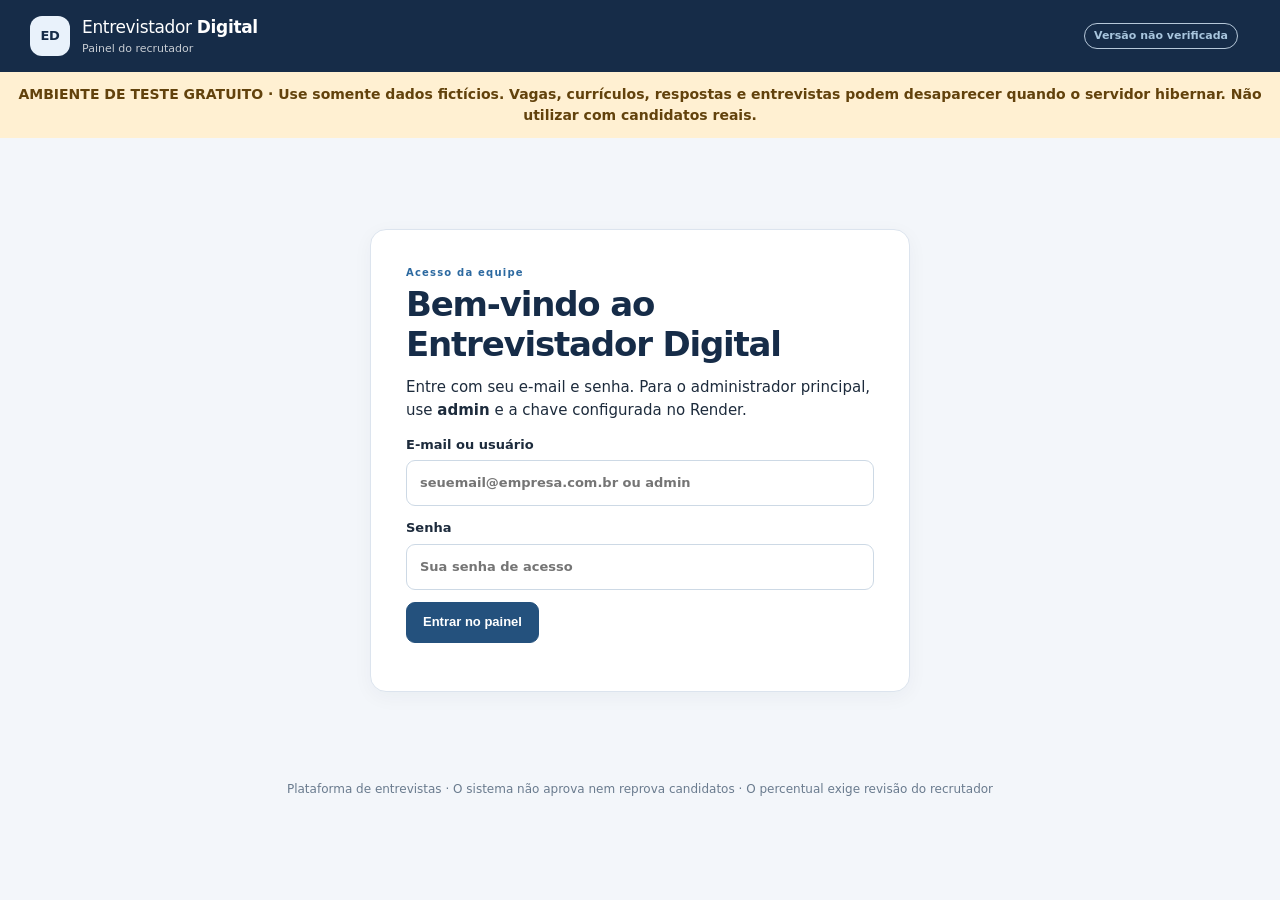
==== static/index.html @ 3779bd79 "Add files via upload" ====
<!DOCTYPE html><html lang="pt-BR"><head><meta charset="UTF-8"><meta name="viewport" content="width=device-width,initial-scale=1,viewport-fit=cover"><title>Entrevistador Digital | Painel</title><meta name="ed-ui-version" content="9.7.2-editorial-review"><link rel="stylesheet" href="/static/styles.css"><meta http-equiv="Cache-Control" content="no-store"></head><body>
<header class="top"><div class="brand"><span class="brand-icon">ED</span><span>Entrevistador <strong>Digital</strong><small>Painel do recrutador</small></span></div><div class="topright"><span id="runtimeVersion" class="microtag" title="Versão consultada no servidor">Verificando versão...</span><span id="currentAccount" class="topaccount"></span><button id="logout" class="textbtn hidden">Sair</button></div></header>
<div style="padding:12px 18px;background:#fff0d2;color:#62420c;font:600 14px/1.5 system-ui;text-align:center">AMBIENTE DE TESTE GRATUITO · Use somente dados fictícios. Vagas, currículos, respostas e entrevistas podem desaparecer quando o servidor hibernar. Não utilizar com candidatos reais.</div>
<main class="container">
<section id="signin" class="auth"><div class="paper"><div class="eyebrow">Acesso da equipe</div><h1>Bem-vindo ao Entrevistador Digital</h1><p>Entre com seu e-mail e senha. Para o administrador principal, use <strong>admin</strong> e a chave configurada no Render.</p><form id="loginForm" class="formgrid"><label>E-mail ou usuário<input id="identifier" type="text" autocomplete="username" required placeholder="seuemail@empresa.com.br ou admin"></label><label>Senha<input id="pass" type="password" autocomplete="current-password" required placeholder="Sua senha de acesso"></label><button class="btn primary" type="submit">Entrar no painel</button></form><p id="authMsg" class="error"></p></div></section>
<section id="changePasswordScreen" class="auth hidden"><div class="paper"><h2>Defina sua senha pessoal</h2><p class="hint">Sua primeira senha é provisória. Defina uma nova senha antes de acessar vagas e candidatos.</p><form id="passwordChangeForm"><label>Senha provisória<input type="password" id="oldPersonalPassword" autocomplete="current-password" required></label><label>Nova senha (mínimo de 8 caracteres, letras e números)<input type="password" id="newPersonalPassword" autocomplete="new-password" required minlength="8"></label><label>Confirmar nova senha<input type="password" id="confirmPersonalPassword" autocomplete="new-password" required minlength="8"></label><button class="btn primary">Salvar nova senha</button></form><p id="passwordChangeMsg" class="error"></p></div></section>
<section id="workspace" class="hidden">
<div class="hero"><div><div class="eyebrow">PROCESSO DE ENTREVISTAS</div><h1>Vagas, candidatos e pareceres</h1><p>Perguntas por responsabilidades, hard e soft skills. Entrevistas e avaliação fundamentada por responsabilidades, competências técnicas e comportamentais.</p></div><div><span class="statusflag">Piloto gratuito: respostas digitadas; avaliação humana</span><div style="margin-top:12px"><label class="hint">Logotipo opcional (PNG/JPG)<input type="file" id="logoUpload" accept="image/png,image/jpeg"></label><button type="button" id="saveLogo" class="btn outline small">Enviar logotipo</button> <button type="button" id="removeLogo" class="btn outline small">Retirar logotipo</button><div class="hint" id="logoMessage"></div></div><div style="margin-top:12px"><button type="button" id="backup" class="btn outline small">Baixar backup para guardar no Drive</button> <button type="button" id="openRestore" class="btn primary small hidden">Restaurar backup ZIP</button></div></div></div>
<nav class="tabs" aria-label="Áreas do painel"><button data-tab="vacancies" class="selected">Vagas e roteiro</button><button data-tab="candidates">Candidatos e convites</button><button data-tab="reports">Entrevistas e dossiês</button><button data-tab="users" id="usersTab" class="hidden">Usuários e acessos</button><button data-tab="backups" id="backupsTab" class="hidden">Backup e restauração</button></nav>
<section id="vacancies" class="tabpage">
<div class="twocol"><div class="paper"><div class="eyebrow">PASSO 01</div><h2>Descrição da vaga</h2><p class="hint">Carregue um arquivo PDF, Word, Excel ou TXT. A extração será exibida antes de gerar o roteiro.</p><form id="vacancyForm"><label>Título da vaga<input id="jobTitle" required placeholder="Ex.: Executivo(a) de Vendas" maxlength="160"></label><label>Importar descrição da vaga<input type="file" id="jobFile" accept=".pdf,.docx,.xlsx,.xls,.txt,.csv"></label><div id="sheets" class="hidden"><label>Conteúdo do arquivo<select id="sheetSelect"></select></label><button type="button" id="applySheet" class="btn outline">Aplicar texto selecionado</button></div><label>Descrição da vaga<textarea id="jobDescription" required rows="12" placeholder="Cole ou importe a descrição integral da vaga, incluindo responsabilidades, hard skills e soft skills."></textarea></label><button class="btn primary" type="submit">Gerar questionário fundamentado</button><div id="jobMsg" class="notice hidden"></div></form></div>
<div class="paper"><div class="eyebrow">PASSO 02</div><h2>Revisar perguntas</h2><label>Vaga selecionada<select id="vacancySelect"></select></label><div class="smallrow"><span id="qCounter" class="microtag">0 perguntas</span><button id="addQuestion" class="btn small outline" type="button">+ Incluir pergunta</button></div><p class="hint">Perguntas específicas por atividade, técnica e comportamento. Confira o foco da avaliação e o trecho de origem antes de convidar candidatos.</p><div id="questions" class="questionlist"></div><div class="buttonrow"><button id="saveQuestions" class="btn primary" type="button">Salvar questionário</button><button id="regenerateQuestions" class="btn outline" type="button" title="Recria o roteiro usando responsabilidades, conhecimentos e comportamentos da descrição. Substitui perguntas anteriores desta vaga.">Regenerar roteiro contextual</button></div><div id="qMsg" class="notice hidden"></div></div></div></section>
<section id="candidates" class="tabpage hidden"><div class="twocol"><div class="paper"><div class="eyebrow">PASSO 03</div><h2>Preparar candidato</h2><p class="hint">Documentos privados no servidor. Antes de convidar candidatos reais, configure HTTPS, privacidade, armazenamento e acesso seguro.</p><form id="candidateForm"><label>Vaga<select id="candidateVacancy" required></select></label><label>Nome do candidato<input name="name" id="candidateName" required placeholder="Use um nome fictício no teste"></label><label>Currículo (PDF, DOCX, TXT ou Excel)<input name="cv" type="file" accept=".pdf,.docx,.xlsx,.xls,.csv,.txt"></label><label>Relatório DISC<input name="disc" type="file" accept=".pdf,.docx,.xlsx,.xls,.csv,.txt"></label><label>Comparativo DISC (opcional)<input name="disc_comparativo" type="file" accept=".pdf,.docx,.xlsx,.xls,.csv,.txt"></label><label>Endereço do LinkedIn<input id="linkedinUrl" placeholder="https://www.linkedin.com/in/..." type="url"></label><label>LinkedIn exportado em PDF (opcional)<input name="linkedin_pdf" type="file" accept=".pdf,.docx,.xlsx,.xls,.txt"></label><label>Conteúdo do perfil (opcional)<textarea id="linkedinText" rows="3" placeholder="Cole informações autorizadas do LinkedIn para leitura textual."></textarea></label><button class="btn primary" type="submit">Cadastrar e gerar convite</button></form><div id="inviteResult" class="notice hidden"></div></div><div class="paper"><div class="eyebrow">CONVITES</div><h2>Candidatos cadastrados</h2><div id="candidateCards" class="cards"></div></div></div></section>
<section id="reports" class="tabpage hidden"><div class="twocol"><div class="paper"><div class="eyebrow">PASSO 04</div><h2>Análise das entrevistas</h2><label>Candidato<select id="reportCandidate"></select></label><div id="reportCandidateInfo" class="hint"></div><details class="paper" style="margin:12px 0;padding:12px"><summary><strong>Adicionar currículo, DISC ou LinkedIn ao candidato existente</strong></summary>
<p class="hint">Se algum arquivo ficou ausente na avaliação, anexe-o aqui. O vínculo e o convite da entrevista são mantidos. Depois gere novamente a análise.</p>
<form id="materialsForm" class="formgrid">
<label>Currículo PDF ou Word<input type="file" name="cv" accept=".pdf,.docx,.txt"></label>
<label>DISC<input type="file" name="disc" accept=".pdf,.docx,.txt"></label>
<label>Comparativo DISC<input type="file" name="disc_comparativo" accept=".pdf,.docx,.txt"></label>
<label>LinkedIn exportado em PDF<input type="file" name="linkedin_pdf" accept=".pdf,.docx,.txt"></label>
<button class="btn outline" type="submit">Anexar materiais e atualizar fontes</button>
</form><p id="materialsMsg" class="notice hidden"></p></details><div class="notice" style="display:block" id="transcriptionState">Novas entrevistas utilizam somente texto. Gravações de entrevistas anteriores continuam disponíveis para conferência e transcrição manual.</div><label>Modelo de avaliação técnica (somente se houver serviço configurado)<input id="ollamaModel" value="" placeholder="Deixe vazio neste piloto no Render"></label><p class="hint">As respostas de novas entrevistas são digitadas; não há transcrição automática. O servidor de teste NÃO executa Ollama: sem um modelo de análise conectado, o sistema organiza as evidências e permite revisão humana, sem inventar notas iniciais. A análise por modelo é uma configuração separada.</p><button id="analyze" class="btn primary" type="button">Gerar ou atualizar minuta do dossiê</button><div class="buttonrow"><button id="previewPdf" class="btn outline" type="button">Baixar prévia PDF (minuta)</button><button id="downloadPdf" class="btn outline" type="button">Baixar parecer aprovado PDF</button><button id="downloadInternalPdf" class="btn outline" type="button">Baixar análise interna PDF</button><button id="downloadJson" class="btn outline" type="button">Exportar evidências JSON</button></div><p id="analysisMsg" class="notice hidden"></p><h3>Respostas da entrevista</h3><p class="hint">Áudios anteriores permanecem disponíveis. Quando não houver transcrição, ouça a gravação e registre fielmente o conteúdo para análise.</p><div id="answersArea"></div></div><div class="paper"><div class="eyebrow">PARECER TÉCNICO</div><h2>Aderência técnica e revisão humana</h2><div id="reportContent"><p class="hint">Selecione um candidato e gere a análise para visualizar o dossiê.</p></div>
 <div class="paper" style="margin-top:16px"><h3>Parecer para envio ao cliente</h3><p class="hint">Texto final organizado em Competências Técnicas, Competências Comportamentais e Parecer de Recomendação. O PDF enviado ao cliente não revela notas por critério, pesos, cálculos ou histórico de revisão.</p>
 <button id="draftClientReport" class="btn outline" type="button">Preparar novamente o texto a partir das fontes</button><p class="hint">Proposta de redação técnica baseada na trajetória e nos exemplos da entrevista. Requer conferência das evidências e revisão do recrutador.</p><label>Competências técnicas<textarea id="clientTech" rows="7" placeholder="Descreva a trajetória, experiências, responsabilidades e domínio técnico relacionados à vaga. Separe parágrafos com uma linha em branco."></textarea></label>
 <label>Competências comportamentais<textarea id="clientBehavior" rows="6" placeholder="Relacione comportamentos observados na entrevista, evidências concretas e análise contextual do DISC."></textarea></label>
 <label>Parecer de recomendação<textarea id="clientRecommendation" rows="5" placeholder="Conclusão do recrutador, pontos fortes, lacunas relevantes e recomendação sobre a próxima etapa."></textarea></label>
 <button id="saveClientReport" class="btn outline" type="button">Salvar rascunho sem aprovar</button><div class="notice" id="clientReportState" style="display:block;margin-top:10px">Revise o texto. Para concluir, use Aprovar e gerar dossiê PDF.</div><button id="approveClientReport" class="btn primary" type="button">Aprovar e gerar dossiê PDF</button>
 </div></div></div></section>
<section id="users" class="tabpage hidden"><div class="twocol"><div class="paper"><div class="eyebrow">ACESSO DA EQUIPE</div><h2>Cadastrar usuário</h2><p class="hint">Cada recrutador entra com e-mail e senha próprios. Somente administradores gerenciam estas contas. As senhas não são enviadas por e-mail automaticamente.</p>
<form id="createUserForm"><label>Nome<input id="staffName" required maxlength="120" placeholder="Nome do recrutador"></label><label>E-mail de acesso<input id="staffEmail" type="email" required placeholder="pessoa@empresa.com.br"></label><label>Perfil<select id="staffRole"><option value="recrutador">Recrutador</option><option value="administrador">Administrador</option></select></label><label>Senha provisória<input id="staffPassword" type="password" required minlength="8" autocomplete="new-password" placeholder="Mínimo 8 caracteres, letras e números"></label><label>Confirme a senha provisória<input id="staffPasswordConfirm" type="password" required minlength="8" autocomplete="new-password"></label><p class="hint">A pessoa terá de definir sua senha definitiva no primeiro acesso.</p><button type="submit" class="btn primary">Criar usuário</button></form><p class="notice hidden" id="usersMsg"></p></div><div class="paper"><div class="eyebrow">EQUIPE</div><h2>Usuários cadastrados</h2><div id="staffList"></div><div id="resetPanel" class="notice hidden"><h3>Redefinir senha provisória</h3><p id="resetLabel"></p><form id="resetPasswordForm"><label>Nova senha provisória<input type="password" id="resetPasswordValue" required minlength="8" autocomplete="new-password"></label><label>Confirmar senha<input type="password" id="resetPasswordConfirm" required minlength="8" autocomplete="new-password"></label><button type="submit" class="btn primary small">Redefinir senha</button> <button id="cancelReset" type="button" class="btn outline small">Cancelar</button></form></div><p class="hint">Desativar uma conta encerra suas sessões. A senha principal do administrador continua gerenciada em Environment no Render.</p></div></div>
</section>
<section id="backups" class="tabpage hidden">
<div class="paper" style="margin-top:18px"><div class="eyebrow">ADMINISTRAÇÃO · BACKUP</div><h2>Restaurar backup</h2>
<p class="hint"><strong>Acesso:</strong> todos os administradores ativos. <strong>Local:</strong> Administração → Backup e restauração.</p>
<p class="hint">Qualquer usuário ativo com perfil Administrador pode restaurar. A operação substitui o banco e os anexos atuais, inclusive contas e entrevistas. Todas as sessões serão encerradas. Guarde antes um backup do estado atual no Google Drive.</p>
<form id="restoreForm"><label>Arquivo de backup ZIP<input id="restoreFile" type="file" accept=".zip,application/zip" required></label><label>Confirmação de substituição<input id="restoreConfirmation" placeholder="Digite RESTAURAR BACKUP" autocomplete="off" required></label><button type="submit" class="btn outline" id="restoreButton">Validar e restaurar backup</button></form><p id="restoreMsg" class="notice hidden"></p></div></section>
</section>
<footer class="footer">Plataforma de entrevistas · O sistema não aprova nem reprova candidatos · O percentual exige revisão do recrutador</footer></main>
<script src="/static/app.js?v=9.7.2-editorial-review" defer></script></body></html>
---- static/styles.css ----
:root{--navy:#162c48;--blue:#24517d;--accent:#2c69a0;--paper:#fff;--bg:#f3f6fa;--text:#1d2b3c;--mute:#5d6c7e;--border:#dce4ee;--light:#edf3f9;--ok:#276b55}*{box-sizing:border-box}body{margin:0;background:var(--bg);color:var(--text);font-family:Inter,system-ui,-apple-system,BlinkMacSystemFont,'Segoe UI',sans-serif;font-size:15px;line-height:1.52}h1{font-size:clamp(25px,3vw,34px);letter-spacing:-.035em;line-height:1.16;margin:5px 0 12px;color:var(--navy)}h2{font-size:21px;letter-spacing:-.02em;margin:2px 0 12px;color:var(--navy)}h3{font-size:16px;margin:20px 0 9px;color:var(--navy)}p{margin:6px 0 13px}.top{background:var(--navy);padding:13px max(16px,calc((100vw - 1220px)/2));color:#fff;min-height:72px;display:flex;align-items:center;justify-content:space-between;gap:14px}.brand{display:flex;gap:12px;align-items:center;font-size:17px;letter-spacing:-.02em}.brand small{display:block;font-size:11px;font-weight:400;opacity:.76;letter-spacing:0}.brand-icon{display:grid;place-items:center;background:#e9f2fb;color:var(--navy);font-size:13px;font-weight:800;border-radius:12px;width:40px;height:40px}.topright{display:flex;align-items:center;gap:12px}.microtag{display:inline-block;border:1px solid #b6c8d9;color:#a8c5dd;padding:4px 9px;border-radius:20px;font-size:11px;font-weight:600}.container{max-width:1230px;margin:0 auto;padding:26px 22px 48px}.hero{display:flex;align-items:center;justify-content:space-between;gap:20px;padding:7px 0 16px}.hero p{color:var(--mute)}.eyebrow{font-weight:800;letter-spacing:.12em;font-size:10px;color:var(--accent);margin-bottom:5px}.statusflag{border-radius:20px;padding:7px 13px;background:#e5f4ed;color:#246e51;font-size:12px;font-weight:700;white-space:nowrap}.tabs{display:flex;gap:7px;margin:5px 0 17px;overflow-x:auto}.tabs button{border:1px solid var(--border);background:white;padding:11px 16px;color:var(--navy);font-weight:700;cursor:pointer;border-radius:10px;white-space:nowrap}.tabs button.selected{background:var(--navy);color:white;border-color:var(--navy)}.twocol{display:grid;grid-template-columns:minmax(0,1fr) minmax(0,1fr);gap:18px;align-items:start}.paper{background:var(--paper);border:1px solid var(--border);border-radius:16px;box-shadow:0 5px 20px rgba(20,45,75,.045);padding:25px}.auth{max-width:540px;margin:65px auto}.auth .paper{padding:35px}.hidden{display:none!important}.hint{color:var(--mute);font-size:13px}.error{font-size:13px;color:#a43238}.notice{margin:15px 0 0;background:#eff5fb;padding:12px;border-radius:9px;color:#244663;font-size:13px;border:1px solid #d7e5f4;overflow-wrap:anywhere}label{display:block;font-size:13px;font-weight:650;color:var(--text);margin:12px 0}input,textarea,select{font:inherit;display:block;width:100%;max-width:100%;padding:12px 13px;margin-top:6px;border:1px solid #cdd9e5;border-radius:9px;background:white;color:#223246;outline-offset:3px}textarea{resize:vertical;line-height:1.5}input:focus,textarea:focus,select:focus{border-color:var(--accent);outline:2px solid #afd0ef}.btn{border:1px solid var(--border);border-radius:9px;padding:11px 16px;font-weight:700;cursor:pointer;font-size:13px;line-height:1.3;transition:filter .15s}.btn:hover{filter:brightness(.95)}.btn:disabled{opacity:.47;cursor:not-allowed}.btn.primary{color:white;background:var(--blue);border-color:var(--blue)}.btn.outline{color:var(--blue);background:white;border-color:#a9c2d8}.btn.small{padding:6px 10px;font-size:12px}.textbtn{background:none;border:0;color:white;text-decoration:underline;cursor:pointer}.smallrow,.buttonrow{display:flex;gap:10px;align-items:center;flex-wrap:wrap;margin:12px 0}.smallrow{justify-content:space-between}.smallrow .microtag{color:var(--mute);border-color:var(--border)}.buttonrow.between{justify-content:space-between}.questionlist{max-height:720px;overflow-y:auto;padding-right:5px}.questioncard,.card,.criterion{border:1px solid var(--border);padding:14px;border-radius:12px;margin:10px 0;background:#fff}.questioncard .meta{display:flex;align-items:center;justify-content:space-between;gap:8px}.category{font-size:10px;font-weight:800;color:var(--blue);text-transform:uppercase;letter-spacing:.05em}.origin{background:var(--light);border-left:3px solid #9ebfdb;padding:8px 10px;font-size:12px;color:#3d5168;margin:8px 0;border-radius:4px;overflow-wrap:anywhere}.questioncard textarea{font-size:13px;margin:8px 0}.questioncard select{font-size:12px;margin:3px 0}.questioncard .smallrow{margin:4px 0}.cards{max-height:700px;overflow-y:auto}.card h3{margin:0 0 6px}.card p{margin:2px 0 8px;font-size:13px}.invite{overflow-wrap:anywhere;background:#edf5fe;border:1px solid #cadeec;border-radius:8px;padding:9px;font-size:12px}.kpi{display:grid;grid-template-columns:repeat(2,minmax(0,1fr));gap:10px;margin:10px 0}.kpi div{padding:14px;background:var(--light);border-radius:9px}.kpi strong{font-size:27px;display:block;color:var(--navy);line-height:1.3}.kpi small{font-size:12px;color:var(--mute)}.criterion{margin:12px 0}.criterion strong{font-size:13px}.criterion select{max-width:150px}.criterion p{margin:7px 0;font-size:13px}.answerrow{border-top:1px solid var(--border);padding:12px 0}.answerrow p{font-size:13px}.answerrow audio{width:100%;max-width:360px}.candidate-body{background:#f5f8fb}.candidate-container{max-width:760px;margin:28px auto;padding:0 15px}.candidate-container .paper{padding:clamp(18px,4vw,38px)}.questionPrompt{background:#eaf2fb;border-left:4px solid var(--accent);padding:22px;border-radius:10px;margin:20px 0;font-weight:650;font-size:18px;line-height:1.5}.progressline{display:flex;justify-content:space-between;font-weight:700;font-size:12px;color:var(--mute)}.progressbar{height:7px;background:#e3eaf1;border-radius:20px;overflow:hidden;margin:9px 0 15px}.progressbar>div{height:100%;background:var(--accent);width:0;transition:width .2s}.modes{display:flex;gap:8px;margin:16px 0}.mode{border:1px solid #bdcfdf;background:white;color:#2f506e;font-weight:700;border-radius:9px;padding:12px;cursor:pointer;flex:1}.mode.selected{background:var(--navy);color:white;border-color:var(--navy)}.recordbox{background:#f7fafc;padding:18px;border:1px dashed #a8bdcf;border-radius:12px;text-align:center}.recordbox audio{width:100%;margin-top:13px}.finish{text-align:center;padding:30px 12px}.successmark{display:inline-grid;place-items:center;border-radius:50%;width:64px;height:64px;background:#e0f2e8;color:#277051;font-size:35px}.footer{color:#6a7b8e;text-align:center;font-size:12px;padding:23px 0}.auth code{color:#294c72;background:#edf4fa;border-radius:4px;padding:2px 4px;overflow-wrap:anywhere}@media(max-width:860px){.twocol{grid-template-columns:1fr}.hero{flex-direction:column;align-items:flex-start}.statusflag{align-self:flex-start}.container{padding:18px 12px 36px}.paper{padding:17px}.top{padding:12px 14px}.top .microtag{display:none}.auth{margin:35px auto}.auth .paper{padding:23px}.tabs button{padding:10px 12px;font-size:12px}}@media(max-width:370px){.modes{flex-direction:column}.questionPrompt{font-size:16px}.topright{gap:4px}}

.reviewgrid{display:grid;grid-template-columns:1fr 1fr;gap:10px;margin-top:12px;}@media(max-width:700px){.reviewgrid{grid-template-columns:1fr;}}
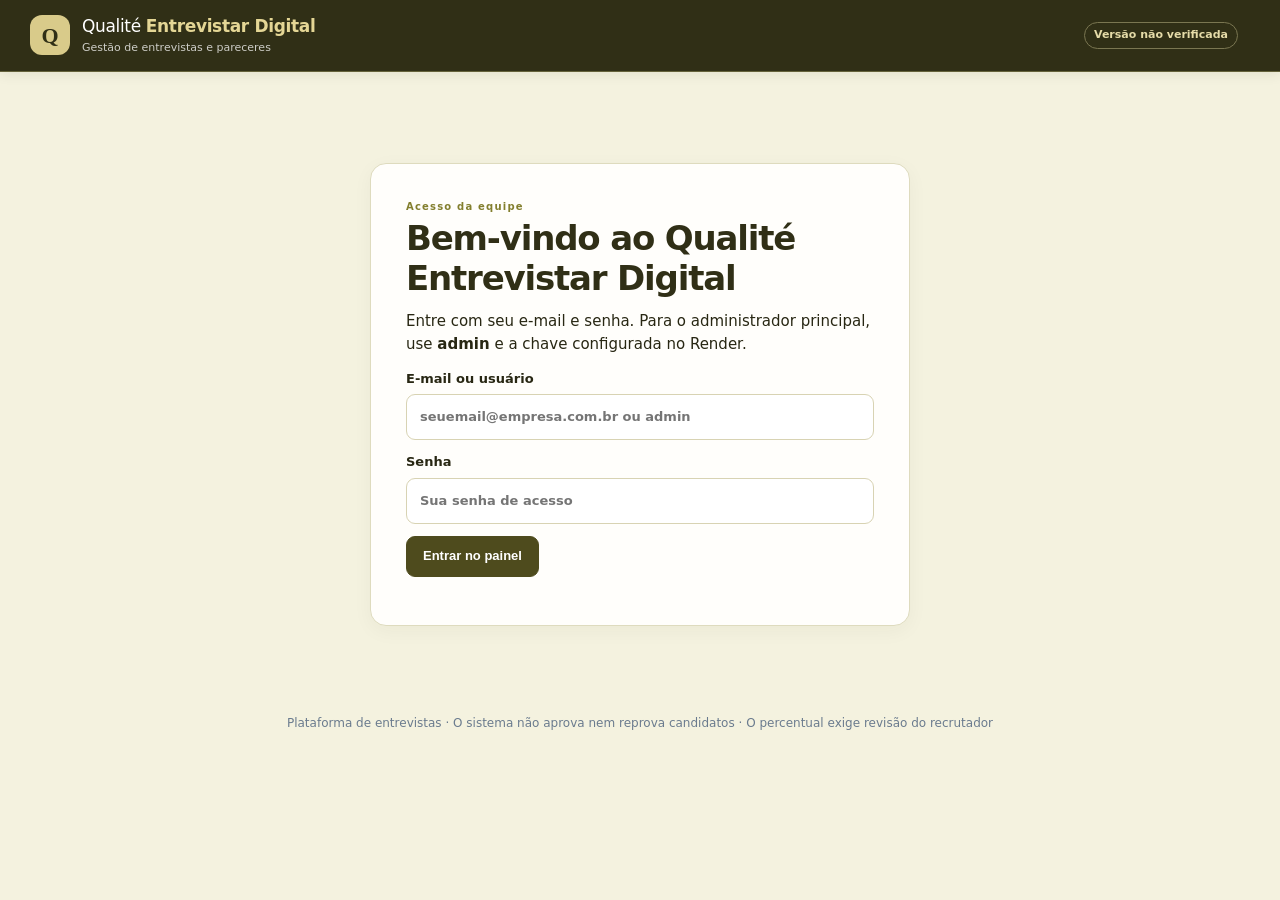
==== commit e36e578b: "Add files via upload" ====
--- a/static/index.html
+++ b/static/index.html
@@ -1,26 +1,29 @@
-<!DOCTYPE html><html lang="pt-BR"><head><meta charset="UTF-8"><meta name="viewport" content="width=device-width,initial-scale=1,viewport-fit=cover"><title>Entrevistador Digital | Painel</title><meta name="ed-ui-version" content="9.7.2-editorial-review"><link rel="stylesheet" href="/static/styles.css"><meta http-equiv="Cache-Control" content="no-store"></head><body>
-<header class="top"><div class="brand"><span class="brand-icon">ED</span><span>Entrevistador <strong>Digital</strong><small>Painel do recrutador</small></span></div><div class="topright"><span id="runtimeVersion" class="microtag" title="Versão consultada no servidor">Verificando versão...</span><span id="currentAccount" class="topaccount"></span><button id="logout" class="textbtn hidden">Sair</button></div></header>
-<div style="padding:12px 18px;background:#fff0d2;color:#62420c;font:600 14px/1.5 system-ui;text-align:center">AMBIENTE DE TESTE GRATUITO · Use somente dados fictícios. Vagas, currículos, respostas e entrevistas podem desaparecer quando o servidor hibernar. Não utilizar com candidatos reais.</div>
+<!DOCTYPE html><html lang="pt-BR"><head><meta charset="UTF-8"><meta name="viewport" content="width=device-width,initial-scale=1,viewport-fit=cover"><title>Qualité Entrevistar Digital | Painel</title><meta name="ed-ui-version" content="9.7.5-disc-brand"><link rel="stylesheet" href="/static/styles.css?v=qualite-975-nov"><meta http-equiv="Cache-Control" content="no-store"></head><body>
+<header class="top"><div class="brand"><span class="brand-icon">Q</span><span>Qualité <strong>Entrevistar Digital</strong><small>Gestão de entrevistas e pareceres</small></span></div><div class="topright"><span id="runtimeVersion" class="microtag" title="Versão consultada no servidor">Verificando versão...</span><span id="currentAccount" class="topaccount"></span><button id="logout" class="textbtn hidden">Sair</button></div></header>
+
 <main class="container">
-<section id="signin" class="auth"><div class="paper"><div class="eyebrow">Acesso da equipe</div><h1>Bem-vindo ao Entrevistador Digital</h1><p>Entre com seu e-mail e senha. Para o administrador principal, use <strong>admin</strong> e a chave configurada no Render.</p><form id="loginForm" class="formgrid"><label>E-mail ou usuário<input id="identifier" type="text" autocomplete="username" required placeholder="seuemail@empresa.com.br ou admin"></label><label>Senha<input id="pass" type="password" autocomplete="current-password" required placeholder="Sua senha de acesso"></label><button class="btn primary" type="submit">Entrar no painel</button></form><p id="authMsg" class="error"></p></div></section>
+<section id="signin" class="auth"><div class="paper"><div class="eyebrow">Acesso da equipe</div><h1>Bem-vindo ao Qualité Entrevistar Digital</h1><p>Entre com seu e-mail e senha. Para o administrador principal, use <strong>admin</strong> e a chave configurada no Render.</p><form id="loginForm" class="formgrid"><label>E-mail ou usuário<input id="identifier" type="text" autocomplete="username" required placeholder="seuemail@empresa.com.br ou admin"></label><label>Senha<input id="pass" type="password" autocomplete="current-password" required placeholder="Sua senha de acesso"></label><button class="btn primary" type="submit">Entrar no painel</button></form><p id="authMsg" class="error"></p></div></section>
 <section id="changePasswordScreen" class="auth hidden"><div class="paper"><h2>Defina sua senha pessoal</h2><p class="hint">Sua primeira senha é provisória. Defina uma nova senha antes de acessar vagas e candidatos.</p><form id="passwordChangeForm"><label>Senha provisória<input type="password" id="oldPersonalPassword" autocomplete="current-password" required></label><label>Nova senha (mínimo de 8 caracteres, letras e números)<input type="password" id="newPersonalPassword" autocomplete="new-password" required minlength="8"></label><label>Confirmar nova senha<input type="password" id="confirmPersonalPassword" autocomplete="new-password" required minlength="8"></label><button class="btn primary">Salvar nova senha</button></form><p id="passwordChangeMsg" class="error"></p></div></section>
 <section id="workspace" class="hidden">
-<div class="hero"><div><div class="eyebrow">PROCESSO DE ENTREVISTAS</div><h1>Vagas, candidatos e pareceres</h1><p>Perguntas por responsabilidades, hard e soft skills. Entrevistas e avaliação fundamentada por responsabilidades, competências técnicas e comportamentais.</p></div><div><span class="statusflag">Piloto gratuito: respostas digitadas; avaliação humana</span><div style="margin-top:12px"><label class="hint">Logotipo opcional (PNG/JPG)<input type="file" id="logoUpload" accept="image/png,image/jpeg"></label><button type="button" id="saveLogo" class="btn outline small">Enviar logotipo</button> <button type="button" id="removeLogo" class="btn outline small">Retirar logotipo</button><div class="hint" id="logoMessage"></div></div><div style="margin-top:12px"><button type="button" id="backup" class="btn outline small">Baixar backup para guardar no Drive</button> <button type="button" id="openRestore" class="btn primary small hidden">Restaurar backup ZIP</button></div></div></div>
-<nav class="tabs" aria-label="Áreas do painel"><button data-tab="vacancies" class="selected">Vagas e roteiro</button><button data-tab="candidates">Candidatos e convites</button><button data-tab="reports">Entrevistas e dossiês</button><button data-tab="users" id="usersTab" class="hidden">Usuários e acessos</button><button data-tab="backups" id="backupsTab" class="hidden">Backup e restauração</button></nav>
+<div class="hero"><div><div class="eyebrow">PROCESSO DE ENTREVISTAS</div><h1>Vagas, candidatos e pareceres</h1><p>Perguntas por responsabilidades, hard e soft skills. Entrevistas e avaliação fundamentada por responsabilidades, competências técnicas e comportamentais.</p></div><div><span class="statusflag">Entrevistas digitais · Revisão pelo recrutador</span><div style="margin-top:12px"><button type="button" id="backup" class="btn outline small">Baixar backup para guardar no Drive</button> <button type="button" id="openRestore" class="btn primary small hidden">Restaurar backup ZIP</button></div></div></div>
+<nav class="tabs" aria-label="Áreas do painel"><div class="sidebar-brand" aria-hidden="true"><span class="q-symbol">Q</span><span><strong>Qualité</strong><small>Entrevistar Digital</small></span></div><button data-tab="vacancies" class="selected">Vagas e roteiro</button><button data-tab="candidates">Candidatos e convites</button><button data-tab="reports">Entrevistas e dossiês</button><button data-tab="users" id="usersTab" class="hidden">Usuários e acessos</button><button data-tab="backups" id="backupsTab" class="hidden">Backup e restauração</button></nav>
 <section id="vacancies" class="tabpage">
 <div class="twocol"><div class="paper"><div class="eyebrow">PASSO 01</div><h2>Descrição da vaga</h2><p class="hint">Carregue um arquivo PDF, Word, Excel ou TXT. A extração será exibida antes de gerar o roteiro.</p><form id="vacancyForm"><label>Título da vaga<input id="jobTitle" required placeholder="Ex.: Executivo(a) de Vendas" maxlength="160"></label><label>Importar descrição da vaga<input type="file" id="jobFile" accept=".pdf,.docx,.xlsx,.xls,.txt,.csv"></label><div id="sheets" class="hidden"><label>Conteúdo do arquivo<select id="sheetSelect"></select></label><button type="button" id="applySheet" class="btn outline">Aplicar texto selecionado</button></div><label>Descrição da vaga<textarea id="jobDescription" required rows="12" placeholder="Cole ou importe a descrição integral da vaga, incluindo responsabilidades, hard skills e soft skills."></textarea></label><button class="btn primary" type="submit">Gerar questionário fundamentado</button><div id="jobMsg" class="notice hidden"></div></form></div>
-<div class="paper"><div class="eyebrow">PASSO 02</div><h2>Revisar perguntas</h2><label>Vaga selecionada<select id="vacancySelect"></select></label><div class="smallrow"><span id="qCounter" class="microtag">0 perguntas</span><button id="addQuestion" class="btn small outline" type="button">+ Incluir pergunta</button></div><p class="hint">Perguntas específicas por atividade, técnica e comportamento. Confira o foco da avaliação e o trecho de origem antes de convidar candidatos.</p><div id="questions" class="questionlist"></div><div class="buttonrow"><button id="saveQuestions" class="btn primary" type="button">Salvar questionário</button><button id="regenerateQuestions" class="btn outline" type="button" title="Recria o roteiro usando responsabilidades, conhecimentos e comportamentos da descrição. Substitui perguntas anteriores desta vaga.">Regenerar roteiro contextual</button></div><div id="qMsg" class="notice hidden"></div></div></div></section>
-<section id="candidates" class="tabpage hidden"><div class="twocol"><div class="paper"><div class="eyebrow">PASSO 03</div><h2>Preparar candidato</h2><p class="hint">Documentos privados no servidor. Antes de convidar candidatos reais, configure HTTPS, privacidade, armazenamento e acesso seguro.</p><form id="candidateForm"><label>Vaga<select id="candidateVacancy" required></select></label><label>Nome do candidato<input name="name" id="candidateName" required placeholder="Use um nome fictício no teste"></label><label>Currículo (PDF, DOCX, TXT ou Excel)<input name="cv" type="file" accept=".pdf,.docx,.xlsx,.xls,.csv,.txt"></label><label>Relatório DISC<input name="disc" type="file" accept=".pdf,.docx,.xlsx,.xls,.csv,.txt"></label><label>Comparativo DISC (opcional)<input name="disc_comparativo" type="file" accept=".pdf,.docx,.xlsx,.xls,.csv,.txt"></label><label>Endereço do LinkedIn<input id="linkedinUrl" placeholder="https://www.linkedin.com/in/..." type="url"></label><label>LinkedIn exportado em PDF (opcional)<input name="linkedin_pdf" type="file" accept=".pdf,.docx,.xlsx,.xls,.txt"></label><label>Conteúdo do perfil (opcional)<textarea id="linkedinText" rows="3" placeholder="Cole informações autorizadas do LinkedIn para leitura textual."></textarea></label><button class="btn primary" type="submit">Cadastrar e gerar convite</button></form><div id="inviteResult" class="notice hidden"></div></div><div class="paper"><div class="eyebrow">CONVITES</div><h2>Candidatos cadastrados</h2><div id="candidateCards" class="cards"></div></div></div></section>
+<div class="paper"><div class="eyebrow">PASSO 02</div><h2>Revisar perguntas</h2><label>Vaga selecionada<select id="vacancySelect"></select></label><div class="smallrow"><span id="qCounter" class="microtag">0 perguntas</span><button id="addQuestion" class="btn small outline" type="button">+ Incluir pergunta</button></div><p class="hint">Perguntas situacionais vinculadas à vaga. Cada uma permite relatar uma vivência semelhante quando não houver experiência idêntica. Revise antes do convite.</p><div id="questions" class="questionlist"></div><div class="buttonrow"><button id="saveQuestions" class="btn primary" type="button">Salvar questionário</button><button id="regenerateQuestions" class="btn outline" type="button" title="Recria o roteiro usando responsabilidades, conhecimentos e comportamentos da descrição. Substitui perguntas anteriores desta vaga.">Regenerar roteiro contextual</button></div><div id="qMsg" class="notice hidden"></div></div></div></section>
+<section id="candidates" class="tabpage hidden"><div class="twocol"><div class="paper"><div class="eyebrow">PASSO 03</div><h2>Preparar candidato</h2><p class="hint">Documentos restritos à equipe autorizada. Confira os termos de privacidade e o armazenamento antes de emitir convites.</p><form id="candidateForm"><label>Vaga<select id="candidateVacancy" required></select></label><label>Nome do candidato<input name="name" id="candidateName" required placeholder="Nome completo do candidato"></label><label>Currículo (PDF, DOCX, TXT ou Excel)<input name="cv" type="file" accept=".pdf,.docx,.xlsx,.xls,.csv,.txt"></label><label>Relatório DISC (inclusive Recrutei individual em PDF visual)<input name="disc" type="file" accept=".pdf,.docx,.xlsx,.xls,.csv,.txt"></label><label>Comparativo DISC (opcional)<input name="disc_comparativo" type="file" accept=".pdf,.docx,.xlsx,.xls,.csv,.txt"></label><label>Endereço do LinkedIn<input id="linkedinUrl" placeholder="https://www.linkedin.com/in/..." type="url"></label><label>LinkedIn exportado em PDF (opcional)<input name="linkedin_pdf" type="file" accept=".pdf,.docx,.xlsx,.xls,.txt"></label><label>Conteúdo do perfil (opcional)<textarea id="linkedinText" rows="3" placeholder="Cole informações autorizadas do LinkedIn para leitura textual."></textarea></label><label>Transcrição do resumo profissional narrado pelo candidato (opcional)<input name="career_narrative" type="file" accept=".pdf,.docx,.txt"></label><label>Ou cole a transcrição do relato profissional<textarea name="career_narrative_text" id="careerNarrativeText" rows="5" placeholder="Transcrição fiel do relato sobre trajetória, responsabilidades, projetos e resultados. Não é necessário anexar o áudio."></textarea></label><button class="btn primary" type="submit">Cadastrar e gerar convite</button></form><div id="inviteResult" class="notice hidden"></div></div><div class="paper"><div class="eyebrow">CONVITES</div><h2>Candidatos cadastrados</h2><div id="candidateCards" class="cards"></div></div></div></section>
 <section id="reports" class="tabpage hidden"><div class="twocol"><div class="paper"><div class="eyebrow">PASSO 04</div><h2>Análise das entrevistas</h2><label>Candidato<select id="reportCandidate"></select></label><div id="reportCandidateInfo" class="hint"></div><details class="paper" style="margin:12px 0;padding:12px"><summary><strong>Adicionar currículo, DISC ou LinkedIn ao candidato existente</strong></summary>
 <p class="hint">Se algum arquivo ficou ausente na avaliação, anexe-o aqui. O vínculo e o convite da entrevista são mantidos. Depois gere novamente a análise.</p>
 <form id="materialsForm" class="formgrid">
 <label>Currículo PDF ou Word<input type="file" name="cv" accept=".pdf,.docx,.txt"></label>
-<label>DISC<input type="file" name="disc" accept=".pdf,.docx,.txt"></label>
+<label>DISC (inclusive Recrutei individual visual)<input type="file" name="disc" accept=".pdf,.docx,.txt"></label>
 <label>Comparativo DISC<input type="file" name="disc_comparativo" accept=".pdf,.docx,.txt"></label>
 <label>LinkedIn exportado em PDF<input type="file" name="linkedin_pdf" accept=".pdf,.docx,.txt"></label>
 <button class="btn outline" type="submit">Anexar materiais e atualizar fontes</button>
-</form><p id="materialsMsg" class="notice hidden"></p></details><div class="notice" style="display:block" id="transcriptionState">Novas entrevistas utilizam somente texto. Gravações de entrevistas anteriores continuam disponíveis para conferência e transcrição manual.</div><label>Modelo de avaliação técnica (somente se houver serviço configurado)<input id="ollamaModel" value="" placeholder="Deixe vazio neste piloto no Render"></label><p class="hint">As respostas de novas entrevistas são digitadas; não há transcrição automática. O servidor de teste NÃO executa Ollama: sem um modelo de análise conectado, o sistema organiza as evidências e permite revisão humana, sem inventar notas iniciais. A análise por modelo é uma configuração separada.</p><button id="analyze" class="btn primary" type="button">Gerar ou atualizar minuta do dossiê</button><div class="buttonrow"><button id="previewPdf" class="btn outline" type="button">Baixar prévia PDF (minuta)</button><button id="downloadPdf" class="btn outline" type="button">Baixar parecer aprovado PDF</button><button id="downloadInternalPdf" class="btn outline" type="button">Baixar análise interna PDF</button><button id="downloadJson" class="btn outline" type="button">Exportar evidências JSON</button></div><p id="analysisMsg" class="notice hidden"></p><h3>Respostas da entrevista</h3><p class="hint">Áudios anteriores permanecem disponíveis. Quando não houver transcrição, ouça a gravação e registre fielmente o conteúdo para análise.</p><div id="answersArea"></div></div><div class="paper"><div class="eyebrow">PARECER TÉCNICO</div><h2>Aderência técnica e revisão humana</h2><div id="reportContent"><p class="hint">Selecione um candidato e gere a análise para visualizar o dossiê.</p></div>
- <div class="paper" style="margin-top:16px"><h3>Parecer para envio ao cliente</h3><p class="hint">Texto final organizado em Competências Técnicas, Competências Comportamentais e Parecer de Recomendação. O PDF enviado ao cliente não revela notas por critério, pesos, cálculos ou histórico de revisão.</p>
+</form><div class="buttonrow"><button type="button" class="btn outline small" id="reprocessDiscExisting">Reler DISC individual já anexado</button></div><p class="hint">Disponível quando o PDF original ainda está no servidor e a avaliação não foi aprovada. Caso o arquivo tenha desaparecido após um deploy, anexe novamente.</p><p id="materialsMsg" class="notice hidden"></p></details><details class="paper" style="margin:12px 0;padding:12px"><summary><strong>Relato profissional do candidato · transcrição complementar</strong></summary>
+<p class="hint">Anexe uma transcrição de um relato profissional narrado pelo candidato, em PDF, DOCX ou TXT, ou cole o texto. Esse material complementa currículo, DISC e entrevista; não substitui evidências da execução das atividades.</p>
+<form id="careerNarrativeForm"><label>Arquivo com a transcrição<input type="file" name="career_narrative" accept=".pdf,.docx,.txt"></label><label>Texto da transcrição<textarea name="career_narrative_text" id="careerNarrativeExisting" rows="6" placeholder="Cole a transcrição fiel, sem criar informações adicionais."></textarea></label><button class="btn primary" type="submit">Salvar relato e atualizar minuta</button></form><p id="careerNarrativeMsg" class="notice hidden"></p><p id="careerNarrativeStatus" class="hint"></p></details>
+<div class="notice" style="display:block" id="transcriptionState">Novas entrevistas utilizam somente texto. Gravações de entrevistas anteriores continuam disponíveis para conferência e transcrição manual.</div><label>Modelo de avaliação técnica (somente se houver serviço configurado)<input id="ollamaModel" value="" placeholder="Deixe vazio quando não houver serviço conectado"></label><p class="hint">As respostas de novas entrevistas são digitadas; não há transcrição automática. Sem um serviço contextual conectado, sem um modelo de análise conectado, o sistema organiza as evidências e permite revisão humana, sem inventar notas iniciais. A análise contextual requer um serviço configurado.</p><button id="analyze" class="btn primary" type="button">Gerar ou atualizar minuta do dossiê</button><div class="buttonrow"><button id="previewPdf" class="btn outline" type="button">Baixar prévia PDF (minuta)</button><button id="downloadPdf" class="btn outline" type="button">Baixar parecer aprovado PDF</button><button id="downloadInternalPdf" class="btn outline" type="button">Baixar análise interna PDF</button><button id="downloadJson" class="btn outline" type="button">Exportar evidências JSON</button></div><p id="analysisMsg" class="notice hidden"></p><h3>Respostas da entrevista</h3><p class="hint">Áudios anteriores permanecem disponíveis. Quando não houver transcrição, ouça a gravação e registre fielmente o conteúdo para análise.</p><div id="answersArea"></div></div><div class="paper"><div class="eyebrow">PARECER TÉCNICO</div><h2>Aderência técnica e revisão humana</h2><div id="reportContent"><p class="hint">Selecione um candidato e gere a análise para visualizar o dossiê.</p></div>
+ <div class="paper" style="margin-top:16px"><h3>Identidade visual do parecer</h3><p class="hint">Logotipo exclusivo para os PDFs de parecer. Não será exibido no formulário de entrevista. Quando não houver imagem, o cabeçalho do documento será neutro, sem a marca da plataforma.</p><label>Selecionar logotipo PNG ou JPG<input type="file" id="logoUpload" accept="image/png,image/jpeg"></label><div class="buttonrow"><button type="button" id="saveLogo" class="btn outline small">Salvar logotipo do parecer</button><button type="button" id="removeLogo" class="btn outline small">Remover logotipo</button></div><img id="logoPreview" alt="Prévia do logotipo do parecer" style="max-width:220px;max-height:75px;object-fit:contain;display:none;margin-top:12px"><p class="hint" id="logoMessage"></p></div><div class="paper" style="margin-top:16px"><h3>Parecer para envio ao cliente</h3><p class="hint">Texto final organizado em Competências Técnicas, Competências Comportamentais e Parecer de Recomendação. O PDF enviado ao cliente não revela notas por critério, pesos, cálculos ou histórico de revisão.</p>
  <button id="draftClientReport" class="btn outline" type="button">Preparar novamente o texto a partir das fontes</button><p class="hint">Proposta de redação técnica baseada na trajetória e nos exemplos da entrevista. Requer conferência das evidências e revisão do recrutador.</p><label>Competências técnicas<textarea id="clientTech" rows="7" placeholder="Descreva a trajetória, experiências, responsabilidades e domínio técnico relacionados à vaga. Separe parágrafos com uma linha em branco."></textarea></label>
  <label>Competências comportamentais<textarea id="clientBehavior" rows="6" placeholder="Relacione comportamentos observados na entrevista, evidências concretas e análise contextual do DISC."></textarea></label>
  <label>Parecer de recomendação<textarea id="clientRecommendation" rows="5" placeholder="Conclusão do recrutador, pontos fortes, lacunas relevantes e recomendação sobre a próxima etapa."></textarea></label>
@@ -32,8 +35,8 @@
 <section id="backups" class="tabpage hidden">
 <div class="paper" style="margin-top:18px"><div class="eyebrow">ADMINISTRAÇÃO · BACKUP</div><h2>Restaurar backup</h2>
 <p class="hint"><strong>Acesso:</strong> todos os administradores ativos. <strong>Local:</strong> Administração → Backup e restauração.</p>
-<p class="hint">Qualquer usuário ativo com perfil Administrador pode restaurar. A operação substitui o banco e os anexos atuais, inclusive contas e entrevistas. Todas as sessões serão encerradas. Guarde antes um backup do estado atual no Google Drive.</p>
+<p class="hint">Qualquer usuário ativo com perfil Administrador pode restaurar. A operação substitui o banco e os anexos atuais, inclusive contas e entrevistas. Todas as sessões serão encerradas. Guarde antes um backup do estado atual no Google Drive. O Render Free não fornece persistência local: configure armazenamento externo antes do uso com dados de candidatos reais.</p>
 <form id="restoreForm"><label>Arquivo de backup ZIP<input id="restoreFile" type="file" accept=".zip,application/zip" required></label><label>Confirmação de substituição<input id="restoreConfirmation" placeholder="Digite RESTAURAR BACKUP" autocomplete="off" required></label><button type="submit" class="btn outline" id="restoreButton">Validar e restaurar backup</button></form><p id="restoreMsg" class="notice hidden"></p></div></section>
 </section>
 <footer class="footer">Plataforma de entrevistas · O sistema não aprova nem reprova candidatos · O percentual exige revisão do recrutador</footer></main>
-<script src="/static/app.js?v=9.7.2-editorial-review" defer></script></body></html>
+<script src="/static/app.js?v=qualite-975-nov" defer></script></body></html>
--- a/static/styles.css
+++ b/static/styles.css
@@ -1,3 +1,33 @@
+/* Qualité CRM: identidade creme, oliva, carvão e detalhes dourados. */
 :root{--navy:#162c48;--blue:#24517d;--accent:#2c69a0;--paper:#fff;--bg:#f3f6fa;--text:#1d2b3c;--mute:#5d6c7e;--border:#dce4ee;--light:#edf3f9;--ok:#276b55}*{box-sizing:border-box}body{margin:0;background:var(--bg);color:var(--text);font-family:Inter,system-ui,-apple-system,BlinkMacSystemFont,'Segoe UI',sans-serif;font-size:15px;line-height:1.52}h1{font-size:clamp(25px,3vw,34px);letter-spacing:-.035em;line-height:1.16;margin:5px 0 12px;color:var(--navy)}h2{font-size:21px;letter-spacing:-.02em;margin:2px 0 12px;color:var(--navy)}h3{font-size:16px;margin:20px 0 9px;color:var(--navy)}p{margin:6px 0 13px}.top{background:var(--navy);padding:13px max(16px,calc((100vw - 1220px)/2));color:#fff;min-height:72px;display:flex;align-items:center;justify-content:space-between;gap:14px}.brand{display:flex;gap:12px;align-items:center;font-size:17px;letter-spacing:-.02em}.brand small{display:block;font-size:11px;font-weight:400;opacity:.76;letter-spacing:0}.brand-icon{display:grid;place-items:center;background:#e9f2fb;color:var(--navy);font-size:13px;font-weight:800;border-radius:12px;width:40px;height:40px}.topright{display:flex;align-items:center;gap:12px}.microtag{display:inline-block;border:1px solid #b6c8d9;color:#a8c5dd;padding:4px 9px;border-radius:20px;font-size:11px;font-weight:600}.container{max-width:1230px;margin:0 auto;padding:26px 22px 48px}.hero{display:flex;align-items:center;justify-content:space-between;gap:20px;padding:7px 0 16px}.hero p{color:var(--mute)}.eyebrow{font-weight:800;letter-spacing:.12em;font-size:10px;color:var(--accent);margin-bottom:5px}.statusflag{border-radius:20px;padding:7px 13px;background:#e5f4ed;color:#246e51;font-size:12px;font-weight:700;white-space:nowrap}.tabs{display:flex;gap:7px;margin:5px 0 17px;overflow-x:auto}.tabs button{border:1px solid var(--border);background:white;padding:11px 16px;color:var(--navy);font-weight:700;cursor:pointer;border-radius:10px;white-space:nowrap}.tabs button.selected{background:var(--navy);color:white;border-color:var(--navy)}.twocol{display:grid;grid-template-columns:minmax(0,1fr) minmax(0,1fr);gap:18px;align-items:start}.paper{background:var(--paper);border:1px solid var(--border);border-radius:16px;box-shadow:0 5px 20px rgba(20,45,75,.045);padding:25px}.auth{max-width:540px;margin:65px auto}.auth .paper{padding:35px}.hidden{display:none!important}.hint{color:var(--mute);font-size:13px}.error{font-size:13px;color:#a43238}.notice{margin:15px 0 0;background:#eff5fb;padding:12px;border-radius:9px;color:#244663;font-size:13px;border:1px solid #d7e5f4;overflow-wrap:anywhere}label{display:block;font-size:13px;font-weight:650;color:var(--text);margin:12px 0}input,textarea,select{font:inherit;display:block;width:100%;max-width:100%;padding:12px 13px;margin-top:6px;border:1px solid #cdd9e5;border-radius:9px;background:white;color:#223246;outline-offset:3px}textarea{resize:vertical;line-height:1.5}input:focus,textarea:focus,select:focus{border-color:var(--accent);outline:2px solid #afd0ef}.btn{border:1px solid var(--border);border-radius:9px;padding:11px 16px;font-weight:700;cursor:pointer;font-size:13px;line-height:1.3;transition:filter .15s}.btn:hover{filter:brightness(.95)}.btn:disabled{opacity:.47;cursor:not-allowed}.btn.primary{color:white;background:var(--blue);border-color:var(--blue)}.btn.outline{color:var(--blue);background:white;border-color:#a9c2d8}.btn.small{padding:6px 10px;font-size:12px}.textbtn{background:none;border:0;color:white;text-decoration:underline;cursor:pointer}.smallrow,.buttonrow{display:flex;gap:10px;align-items:center;flex-wrap:wrap;margin:12px 0}.smallrow{justify-content:space-between}.smallrow .microtag{color:var(--mute);border-color:var(--border)}.buttonrow.between{justify-content:space-between}.questionlist{max-height:720px;overflow-y:auto;padding-right:5px}.questioncard,.card,.criterion{border:1px solid var(--border);padding:14px;border-radius:12px;margin:10px 0;background:#fff}.questioncard .meta{display:flex;align-items:center;justify-content:space-between;gap:8px}.category{font-size:10px;font-weight:800;color:var(--blue);text-transform:uppercase;letter-spacing:.05em}.origin{background:var(--light);border-left:3px solid #9ebfdb;padding:8px 10px;font-size:12px;color:#3d5168;margin:8px 0;border-radius:4px;overflow-wrap:anywhere}.questioncard textarea{font-size:13px;margin:8px 0}.questioncard select{font-size:12px;margin:3px 0}.questioncard .smallrow{margin:4px 0}.cards{max-height:700px;overflow-y:auto}.card h3{margin:0 0 6px}.card p{margin:2px 0 8px;font-size:13px}.invite{overflow-wrap:anywhere;background:#edf5fe;border:1px solid #cadeec;border-radius:8px;padding:9px;font-size:12px}.kpi{display:grid;grid-template-columns:repeat(2,minmax(0,1fr));gap:10px;margin:10px 0}.kpi div{padding:14px;background:var(--light);border-radius:9px}.kpi strong{font-size:27px;display:block;color:var(--navy);line-height:1.3}.kpi small{font-size:12px;color:var(--mute)}.criterion{margin:12px 0}.criterion strong{font-size:13px}.criterion select{max-width:150px}.criterion p{margin:7px 0;font-size:13px}.answerrow{border-top:1px solid var(--border);padding:12px 0}.answerrow p{font-size:13px}.answerrow audio{width:100%;max-width:360px}.candidate-body{background:#f5f8fb}.candidate-container{max-width:760px;margin:28px auto;padding:0 15px}.candidate-container .paper{padding:clamp(18px,4vw,38px)}.questionPrompt{background:#eaf2fb;border-left:4px solid var(--accent);padding:22px;border-radius:10px;margin:20px 0;font-weight:650;font-size:18px;line-height:1.5}.progressline{display:flex;justify-content:space-between;font-weight:700;font-size:12px;color:var(--mute)}.progressbar{height:7px;background:#e3eaf1;border-radius:20px;overflow:hidden;margin:9px 0 15px}.progressbar>div{height:100%;background:var(--accent);width:0;transition:width .2s}.modes{display:flex;gap:8px;margin:16px 0}.mode{border:1px solid #bdcfdf;background:white;color:#2f506e;font-weight:700;border-radius:9px;padding:12px;cursor:pointer;flex:1}.mode.selected{background:var(--navy);color:white;border-color:var(--navy)}.recordbox{background:#f7fafc;padding:18px;border:1px dashed #a8bdcf;border-radius:12px;text-align:center}.recordbox audio{width:100%;margin-top:13px}.finish{text-align:center;padding:30px 12px}.successmark{display:inline-grid;place-items:center;border-radius:50%;width:64px;height:64px;background:#e0f2e8;color:#277051;font-size:35px}.footer{color:#6a7b8e;text-align:center;font-size:12px;padding:23px 0}.auth code{color:#294c72;background:#edf4fa;border-radius:4px;padding:2px 4px;overflow-wrap:anywhere}@media(max-width:860px){.twocol{grid-template-columns:1fr}.hero{flex-direction:column;align-items:flex-start}.statusflag{align-self:flex-start}.container{padding:18px 12px 36px}.paper{padding:17px}.top{padding:12px 14px}.top .microtag{display:none}.auth{margin:35px auto}.auth .paper{padding:23px}.tabs button{padding:10px 12px;font-size:12px}}@media(max-width:370px){.modes{flex-direction:column}.questionPrompt{font-size:16px}.topright{gap:4px}}
 
 .reviewgrid{display:grid;grid-template-columns:1fr 1fr;gap:10px;margin-top:12px;}@media(max-width:700px){.reviewgrid{grid-template-columns:1fr;}}
+
+.topaccount{font-size:12px;opacity:.9;max-width:280px;overflow:hidden;text-overflow:ellipsis;white-space:nowrap}@media(max-width:650px){.topaccount{display:none}}
+
+/* QUALITÉ ENTREVISTAR DIGITAL — visual integrado ao Qualité CRM */
+:root{--navy:#302f16;--blue:#4e4b1d;--accent:#837f2e;--paper:#fffefb;--bg:#f4f2df;--text:#282713;--mute:#68664f;--border:#dedbbe;--light:#f5f4e6;--ok:#4b6e38}
+body{background:var(--bg);color:var(--text)}
+h1,h2,h3{color:var(--navy)}.top{background:#302f16;border-bottom:1px solid #64623b;box-shadow:0 2px 12px #302f1619}
+.brand-icon{background:#d9cb8a;color:#302f16;border-radius:12px;font-size:22px;font-family:Georgia,serif}
+.brand strong{color:#e4d695}.top .microtag{color:#e5dba8;border-color:#7a7651}
+.paper{border-color:#dedbbe;box-shadow:0 5px 20px rgba(48,47,22,.045)}
+.eyebrow,.category{color:#837f2e}.btn.primary{background:#4e4b1d;border-color:#4e4b1d}
+.btn.outline{border-color:#aba579;color:#4e4b1d}.btn:focus-visible,.tabs button:focus-visible{outline:3px solid #d1b859;outline-offset:2px}
+input,textarea,select{border-color:#d8d3b3;color:#282713}.origin,.questionPrompt{background:#f1efdb;border-left-color:#9b9550;color:#3a3926}
+.notice{background:#f5f2dd;border-color:#e0dbc0;color:#4f4b2c}.invite{background:#f4f1df;border-color:#dad3a5}
+.statusflag{background:#eeeedb;color:#4e4b1d}.kpi div{background:#f5f2e4}.kpi strong{color:#37351a}
+.sidebar-brand{display:flex;align-items:center;gap:10px;padding:14px 12px 25px;margin-bottom:12px;border-bottom:1px solid #5d5a37;color:#fff}
+.sidebar-brand strong{display:block;font-weight:750;font-size:17px;color:#f6f0c8;letter-spacing:-.02em}
+.sidebar-brand small{display:block;font-size:12px;color:#d6cfa9}
+.q-symbol{display:grid;place-items:center;background:#d9c98d;color:#302f16;width:39px;height:39px;border-radius:12px;font-family:Georgia,serif;font-size:28px;font-weight:750}
+@media(min-width:861px){
+ body:has(#workspace:not(.hidden)) .top{padding-left:calc(248px + max(20px,(100vw - 1500px)/2));}
+ body:has(#workspace:not(.hidden)) .top .brand{opacity:.85}
+ body:has(#workspace:not(.hidden)) .container{max-width:1540px;padding-left:270px;padding-right:28px}
+ body:has(#workspace:not(.hidden)) .tabs{position:fixed;top:0;left:0;bottom:0;z-index:20;width:242px;padding:12px 12px 22px;display:flex;flex-direction:column;gap:5px;margin:0;background:#302f16;border-right:2px solid #625d34;overflow-y:auto;box-shadow:4px 0 26px #302f1620}
+ body:has(#workspace:not(.hidden)) .tabs button{width:100%;text-align:left;border:1px solid transparent;border-radius:9px;background:transparent;color:#eee9cb;font-size:13px;white-space:normal;padding:12px 13px}
+ body:has(#workspace:not(.hidden)) .tabs button:hover{background:#484525;color:white}
+ body:has(#workspace:not(.hidden)) .tabs button.selected{background:#6a642d;color:white;border-color:#918742}
+}
+@media(max-width:860px){.sidebar-brand{display:none}.tabs button.selected{background:#4e4b1d;border-color:#4e4b1d;color:white}.top{padding:12px 14px}.top .brand{font-size:15px}}
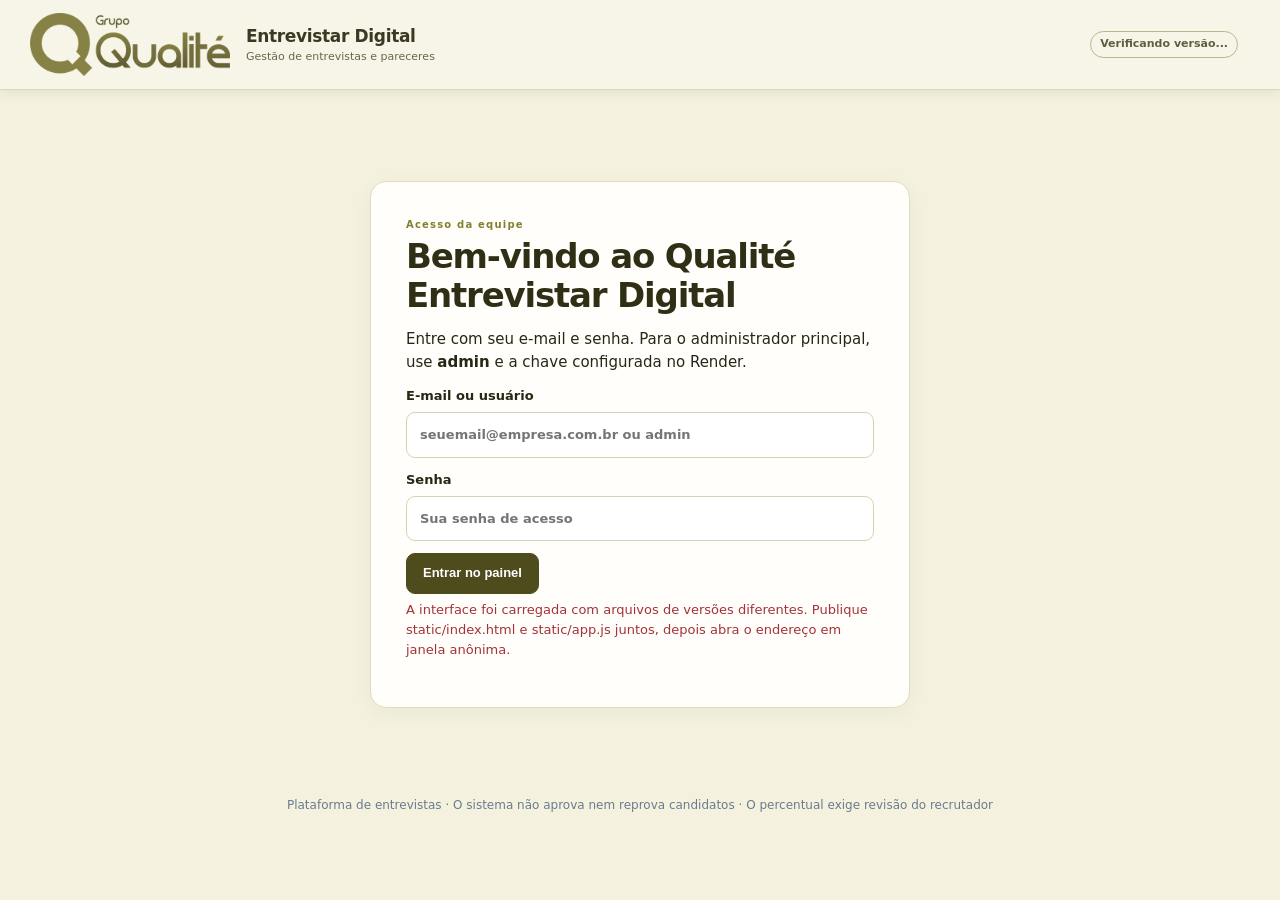
==== commit 7b478163: "Add files via upload" ====
--- a/static/index.html
+++ b/static/index.html
@@ -1,17 +1,17 @@
-<!DOCTYPE html><html lang="pt-BR"><head><meta charset="UTF-8"><meta name="viewport" content="width=device-width,initial-scale=1,viewport-fit=cover"><title>Qualité Entrevistar Digital | Painel</title><meta name="ed-ui-version" content="9.7.5-disc-brand"><link rel="stylesheet" href="/static/styles.css?v=qualite-975-nov"><meta http-equiv="Cache-Control" content="no-store"></head><body>
-<header class="top"><div class="brand"><span class="brand-icon">Q</span><span>Qualité <strong>Entrevistar Digital</strong><small>Gestão de entrevistas e pareceres</small></span></div><div class="topright"><span id="runtimeVersion" class="microtag" title="Versão consultada no servidor">Verificando versão...</span><span id="currentAccount" class="topaccount"></span><button id="logout" class="textbtn hidden">Sair</button></div></header>
+<!DOCTYPE html><html lang="pt-BR"><head><meta charset="UTF-8"><meta name="viewport" content="width=device-width,initial-scale=1,viewport-fit=cover"><title>Qualité Entrevistar Digital | Painel</title><meta name="ed-ui-version" content="9.7.7-parecer-qualite"><link rel="stylesheet" href="/static/styles.css?v=qualite-977"><meta http-equiv="Cache-Control" content="no-store"></head><body>
+<header class="top"><div class="brand"><img class="brand-logo" src="/static/qualite-marca-horizontal.png" alt="Grupo Qualité"><span class="brand-title"><strong>Entrevistar Digital</strong><small>Gestão de entrevistas e pareceres</small></span></div><div class="topright"><span id="runtimeVersion" class="microtag" title="Versão consultada no servidor">Verificando versão...</span><span id="currentAccount" class="topaccount"></span><button id="logout" class="textbtn hidden">Sair</button></div></header>
 
 <main class="container">
 <section id="signin" class="auth"><div class="paper"><div class="eyebrow">Acesso da equipe</div><h1>Bem-vindo ao Qualité Entrevistar Digital</h1><p>Entre com seu e-mail e senha. Para o administrador principal, use <strong>admin</strong> e a chave configurada no Render.</p><form id="loginForm" class="formgrid"><label>E-mail ou usuário<input id="identifier" type="text" autocomplete="username" required placeholder="seuemail@empresa.com.br ou admin"></label><label>Senha<input id="pass" type="password" autocomplete="current-password" required placeholder="Sua senha de acesso"></label><button class="btn primary" type="submit">Entrar no painel</button></form><p id="authMsg" class="error"></p></div></section>
 <section id="changePasswordScreen" class="auth hidden"><div class="paper"><h2>Defina sua senha pessoal</h2><p class="hint">Sua primeira senha é provisória. Defina uma nova senha antes de acessar vagas e candidatos.</p><form id="passwordChangeForm"><label>Senha provisória<input type="password" id="oldPersonalPassword" autocomplete="current-password" required></label><label>Nova senha (mínimo de 8 caracteres, letras e números)<input type="password" id="newPersonalPassword" autocomplete="new-password" required minlength="8"></label><label>Confirmar nova senha<input type="password" id="confirmPersonalPassword" autocomplete="new-password" required minlength="8"></label><button class="btn primary">Salvar nova senha</button></form><p id="passwordChangeMsg" class="error"></p></div></section>
 <section id="workspace" class="hidden">
 <div class="hero"><div><div class="eyebrow">PROCESSO DE ENTREVISTAS</div><h1>Vagas, candidatos e pareceres</h1><p>Perguntas por responsabilidades, hard e soft skills. Entrevistas e avaliação fundamentada por responsabilidades, competências técnicas e comportamentais.</p></div><div><span class="statusflag">Entrevistas digitais · Revisão pelo recrutador</span><div style="margin-top:12px"><button type="button" id="backup" class="btn outline small">Baixar backup para guardar no Drive</button> <button type="button" id="openRestore" class="btn primary small hidden">Restaurar backup ZIP</button></div></div></div>
-<nav class="tabs" aria-label="Áreas do painel"><div class="sidebar-brand" aria-hidden="true"><span class="q-symbol">Q</span><span><strong>Qualité</strong><small>Entrevistar Digital</small></span></div><button data-tab="vacancies" class="selected">Vagas e roteiro</button><button data-tab="candidates">Candidatos e convites</button><button data-tab="reports">Entrevistas e dossiês</button><button data-tab="users" id="usersTab" class="hidden">Usuários e acessos</button><button data-tab="backups" id="backupsTab" class="hidden">Backup e restauração</button></nav>
+<nav class="tabs" aria-label="Áreas do painel"><div class="sidebar-brand" aria-hidden="true"><img class="sidebar-logo" src="/static/qualite-marca-horizontal.png" alt="Grupo Qualité"><span><strong>Entrevistar Digital</strong><small>Gestão de recrutamento</small></span></div><button data-tab="vacancies" class="selected">Vagas e roteiro</button><button data-tab="candidates">Candidatos e convites</button><button data-tab="reports">Entrevistas e dossiês</button><button data-tab="users" id="usersTab" class="hidden">Usuários e acessos</button><button data-tab="backups" id="backupsTab" class="hidden">Backup e restauração</button></nav>
 <section id="vacancies" class="tabpage">
 <div class="twocol"><div class="paper"><div class="eyebrow">PASSO 01</div><h2>Descrição da vaga</h2><p class="hint">Carregue um arquivo PDF, Word, Excel ou TXT. A extração será exibida antes de gerar o roteiro.</p><form id="vacancyForm"><label>Título da vaga<input id="jobTitle" required placeholder="Ex.: Executivo(a) de Vendas" maxlength="160"></label><label>Importar descrição da vaga<input type="file" id="jobFile" accept=".pdf,.docx,.xlsx,.xls,.txt,.csv"></label><div id="sheets" class="hidden"><label>Conteúdo do arquivo<select id="sheetSelect"></select></label><button type="button" id="applySheet" class="btn outline">Aplicar texto selecionado</button></div><label>Descrição da vaga<textarea id="jobDescription" required rows="12" placeholder="Cole ou importe a descrição integral da vaga, incluindo responsabilidades, hard skills e soft skills."></textarea></label><button class="btn primary" type="submit">Gerar questionário fundamentado</button><div id="jobMsg" class="notice hidden"></div></form></div>
 <div class="paper"><div class="eyebrow">PASSO 02</div><h2>Revisar perguntas</h2><label>Vaga selecionada<select id="vacancySelect"></select></label><div class="smallrow"><span id="qCounter" class="microtag">0 perguntas</span><button id="addQuestion" class="btn small outline" type="button">+ Incluir pergunta</button></div><p class="hint">Perguntas situacionais vinculadas à vaga. Cada uma permite relatar uma vivência semelhante quando não houver experiência idêntica. Revise antes do convite.</p><div id="questions" class="questionlist"></div><div class="buttonrow"><button id="saveQuestions" class="btn primary" type="button">Salvar questionário</button><button id="regenerateQuestions" class="btn outline" type="button" title="Recria o roteiro usando responsabilidades, conhecimentos e comportamentos da descrição. Substitui perguntas anteriores desta vaga.">Regenerar roteiro contextual</button></div><div id="qMsg" class="notice hidden"></div></div></div></section>
 <section id="candidates" class="tabpage hidden"><div class="twocol"><div class="paper"><div class="eyebrow">PASSO 03</div><h2>Preparar candidato</h2><p class="hint">Documentos restritos à equipe autorizada. Confira os termos de privacidade e o armazenamento antes de emitir convites.</p><form id="candidateForm"><label>Vaga<select id="candidateVacancy" required></select></label><label>Nome do candidato<input name="name" id="candidateName" required placeholder="Nome completo do candidato"></label><label>Currículo (PDF, DOCX, TXT ou Excel)<input name="cv" type="file" accept=".pdf,.docx,.xlsx,.xls,.csv,.txt"></label><label>Relatório DISC (inclusive Recrutei individual em PDF visual)<input name="disc" type="file" accept=".pdf,.docx,.xlsx,.xls,.csv,.txt"></label><label>Comparativo DISC (opcional)<input name="disc_comparativo" type="file" accept=".pdf,.docx,.xlsx,.xls,.csv,.txt"></label><label>Endereço do LinkedIn<input id="linkedinUrl" placeholder="https://www.linkedin.com/in/..." type="url"></label><label>LinkedIn exportado em PDF (opcional)<input name="linkedin_pdf" type="file" accept=".pdf,.docx,.xlsx,.xls,.txt"></label><label>Conteúdo do perfil (opcional)<textarea id="linkedinText" rows="3" placeholder="Cole informações autorizadas do LinkedIn para leitura textual."></textarea></label><label>Transcrição do resumo profissional narrado pelo candidato (opcional)<input name="career_narrative" type="file" accept=".pdf,.docx,.txt"></label><label>Ou cole a transcrição do relato profissional<textarea name="career_narrative_text" id="careerNarrativeText" rows="5" placeholder="Transcrição fiel do relato sobre trajetória, responsabilidades, projetos e resultados. Não é necessário anexar o áudio."></textarea></label><button class="btn primary" type="submit">Cadastrar e gerar convite</button></form><div id="inviteResult" class="notice hidden"></div></div><div class="paper"><div class="eyebrow">CONVITES</div><h2>Candidatos cadastrados</h2><div id="candidateCards" class="cards"></div></div></div></section>
-<section id="reports" class="tabpage hidden"><div class="twocol"><div class="paper"><div class="eyebrow">PASSO 04</div><h2>Análise das entrevistas</h2><label>Candidato<select id="reportCandidate"></select></label><div id="reportCandidateInfo" class="hint"></div><details class="paper" style="margin:12px 0;padding:12px"><summary><strong>Adicionar currículo, DISC ou LinkedIn ao candidato existente</strong></summary>
+<section id="reports" class="tabpage hidden"><div class="twocol"><div class="paper"><div class="eyebrow">PASSO 04</div><h2>Análise das entrevistas</h2><label>Candidato<select id="reportCandidate"></select></label><div id="reportCandidateInfo" class="hint"></div><div id="reportSourceCoverage" class="source-coverage" aria-live="polite"></div><details class="paper" style="margin:12px 0;padding:12px"><summary><strong>Adicionar currículo, DISC ou LinkedIn ao candidato existente</strong></summary>
 <p class="hint">Se algum arquivo ficou ausente na avaliação, anexe-o aqui. O vínculo e o convite da entrevista são mantidos. Depois gere novamente a análise.</p>
 <form id="materialsForm" class="formgrid">
 <label>Currículo PDF ou Word<input type="file" name="cv" accept=".pdf,.docx,.txt"></label>
@@ -39,4 +39,4 @@
 <form id="restoreForm"><label>Arquivo de backup ZIP<input id="restoreFile" type="file" accept=".zip,application/zip" required></label><label>Confirmação de substituição<input id="restoreConfirmation" placeholder="Digite RESTAURAR BACKUP" autocomplete="off" required></label><button type="submit" class="btn outline" id="restoreButton">Validar e restaurar backup</button></form><p id="restoreMsg" class="notice hidden"></p></div></section>
 </section>
 <footer class="footer">Plataforma de entrevistas · O sistema não aprova nem reprova candidatos · O percentual exige revisão do recrutador</footer></main>
-<script src="/static/app.js?v=qualite-975-nov" defer></script></body></html>
+<script src="/static/app.js?v=qualite-977" defer></script></body></html>
--- a/static/styles.css
+++ b/static/styles.css
@@ -31,3 +31,20 @@
  body:has(#workspace:not(.hidden)) .tabs button.selected{background:#6a642d;color:white;border-color:#918742}
 }
 @media(max-width:860px){.sidebar-brand{display:none}.tabs button.selected{background:#4e4b1d;border-color:#4e4b1d;color:white}.top{padding:12px 14px}.top .brand{font-size:15px}}
+
+/* Marca institucional fixa no sistema. Não interfere no logotipo personalizável do PDF. */
+.top{background:#f7f5e8;color:#323023;border-bottom:1px solid #d9d6bd}
+.top .brand{display:flex;align-items:center;gap:16px}
+.brand-logo{display:block;width:200px;max-width:37vw;height:auto;object-fit:contain}
+.brand-title{display:flex;flex-direction:column;color:#312f20;font-size:16px;line-height:1.4}
+.brand-title strong{color:#3c3823;font-size:17px}
+.brand-title small{color:#6b654c;font-size:11px;opacity:1}
+.top .microtag{color:#625d41;border-color:#bbb491}
+.top .textbtn{color:#343123}
+.sidebar-brand{flex-direction:column;align-items:stretch;gap:9px;padding-top:17px}
+.sidebar-brand span{padding:0 4px}
+.sidebar-brand strong{font-size:15px}
+.sidebar-logo{display:block;background:#f4f0db;border-radius:10px;padding:12px 10px;width:100%;max-height:94px;object-fit:contain}
+.source-coverage{font-size:12px;color:#55513b;margin:7px 0 10px;line-height:1.55}
+@media(max-width:860px){.brand-logo{width:145px;max-width:38vw}.brand-title strong{font-size:14px}.brand-title small{display:none}}
+@media(max-width:420px){.top{gap:6px}.brand-logo{width:114px}.brand-title strong{font-size:12px}}
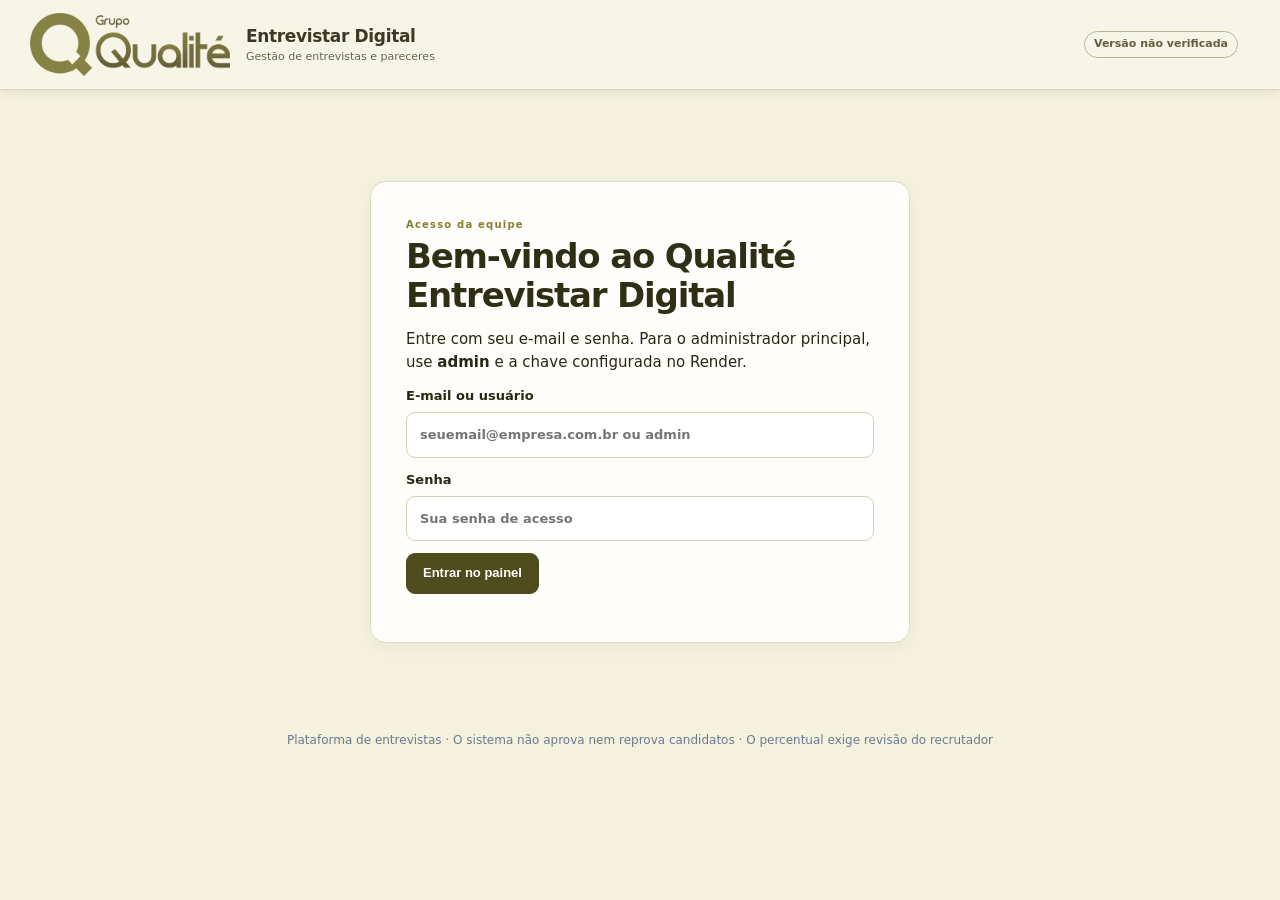
==== commit d4b2c207: "Add files via upload" ====
--- a/static/index.html
+++ b/static/index.html
@@ -39,4 +39,4 @@
 <form id="restoreForm"><label>Arquivo de backup ZIP<input id="restoreFile" type="file" accept=".zip,application/zip" required></label><label>Confirmação de substituição<input id="restoreConfirmation" placeholder="Digite RESTAURAR BACKUP" autocomplete="off" required></label><button type="submit" class="btn outline" id="restoreButton">Validar e restaurar backup</button></form><p id="restoreMsg" class="notice hidden"></p></div></section>
 </section>
 <footer class="footer">Plataforma de entrevistas · O sistema não aprova nem reprova candidatos · O percentual exige revisão do recrutador</footer></main>
-<script src="/static/app.js?v=qualite-977" defer></script></body></html>
+<script src="/static/app.js?v=qualite-9771-login" defer></script></body></html>
